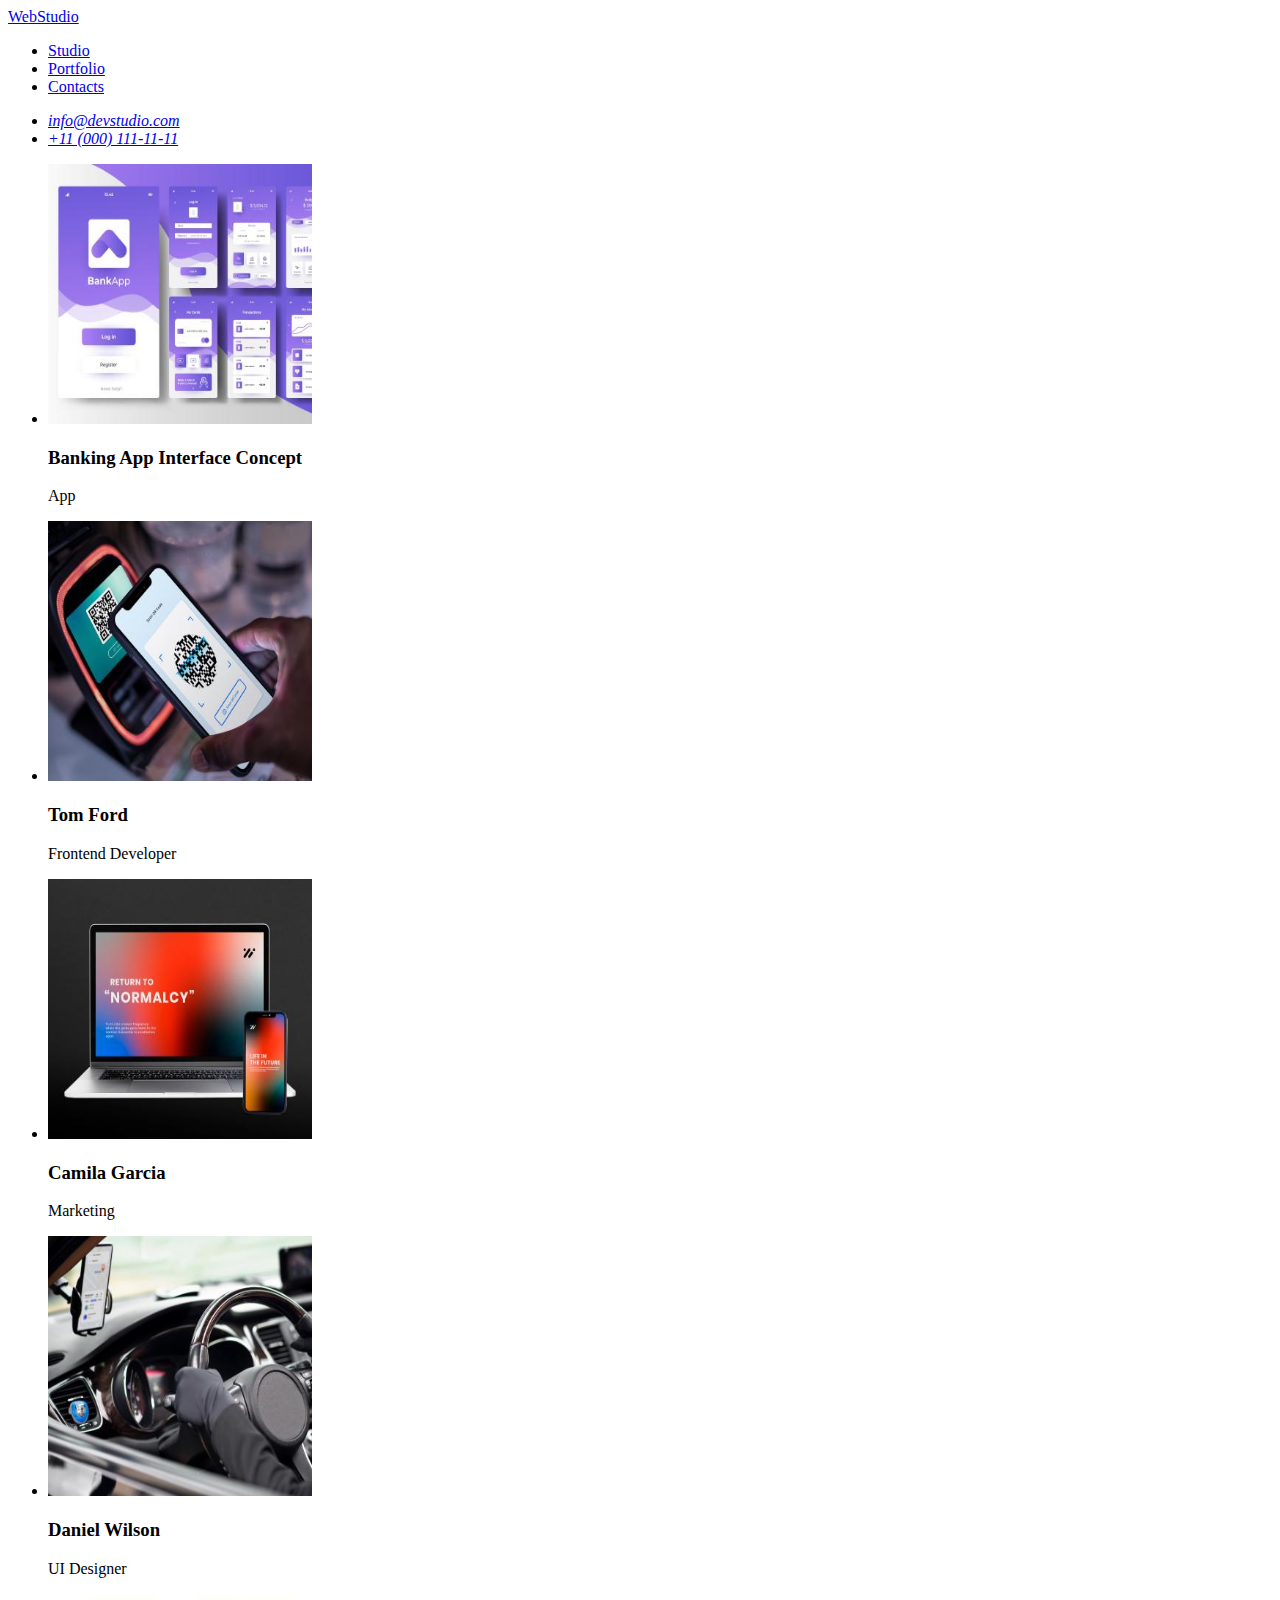
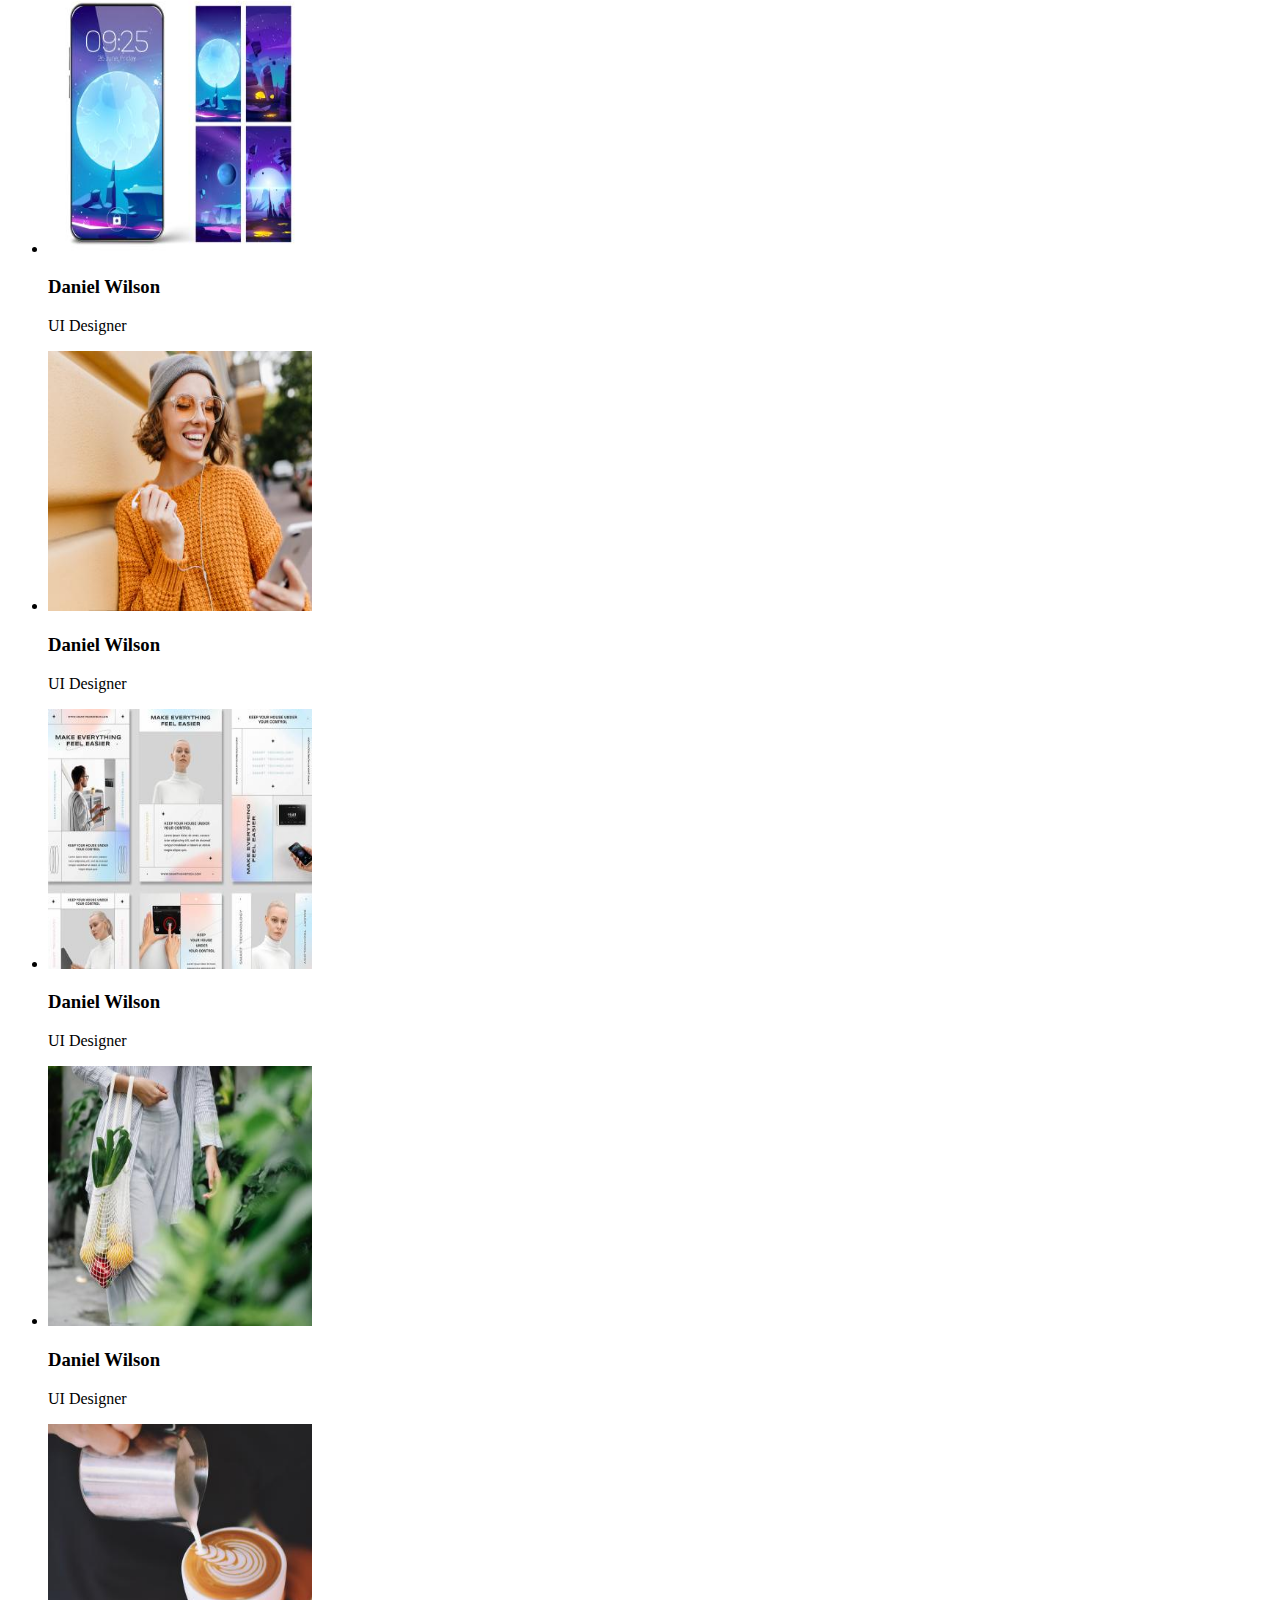
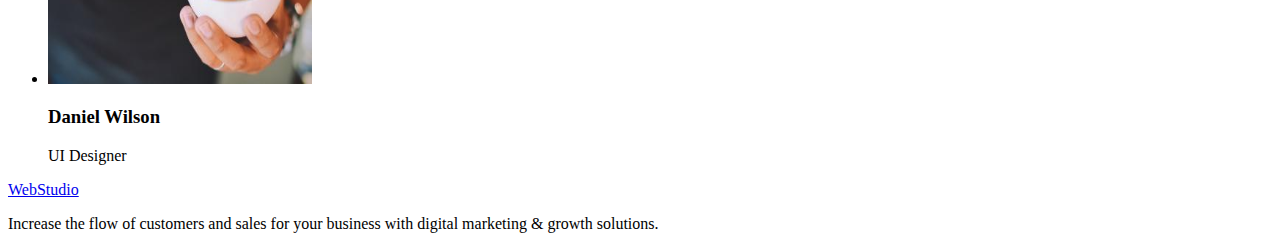
==== portfolio.html @ c9d6da85 "Portfolio" ====
<!DOCTYPE html>
<html lang="en">
  <head>
    <meta charset="UTF-8" />
    <meta http-equiv="X-UA-Compatible" content="IE=edge" />
    <meta name="viewport" content="width=device-width, initial-scale=1.0" />
    <title>Document</title>
  </head>
  <body>
    <!--Header-->
    <header>
      <nav>
        <a href="./index.html">WebStudio</a>

        <ul>
          <li><a href="./studio.html">Studio</a></li>
          <li><a href="./portfolio.html">Portfolio</a></li>
          <li><a href="./contacts.html">Contacts</a></li>
        </ul>
      </nav>

      <address>
        <ul>
          <li><a href="mailto:info@devstudio.com">info@devstudio.com</a></li>
          <li><a href="tel:+110001111111">+11 (000) 111-11-11</a></li>
        </ul>
      </address>
    </header>
    <!--Main Content-->
    <main>
      <section>
        <ul>
          <li>
            <img
              src="./images/portfolio_img1.jpg"
              alt="Mark Guerrero"
              width="264"
              height="260"
            />
            <h3>Banking App Interface Concept</h3>
            <p>App</p>
          </li>
          <li>
            <img
              src="./images/portfolio_img2.jpg"
              alt="Tom Ford"
              width="264"
              height="260"
            />
            <h3>Tom Ford</h3>
            <p>Frontend Developer</p>
          </li>
          <li>
            <img
              src="./images/portfolio_img3.jpg"
              alt="Camila Garcia"
              width="264"
              height="260"
            />
            <h3>Camila Garcia</h3>
            <p>Marketing</p>
          </li>
          <li>
            <img
              src="./images/portfolio_img4.jpg"
              alt="Daniel Wilson"
              width="264"
              height="260"
            />
            <h3>Daniel Wilson</h3>
            <p>UI Designer</p>
          </li>

          <li>
            <img
              src="./images/portfolio_img5.jpg"
              alt="Daniel Wilson"
              width="264"
              height="260"
            />
            <h3>Daniel Wilson</h3>
            <p>UI Designer</p>
          </li>

          <li>
            <img
              src="./images/portfolio_img6.jpg"
              alt="Daniel Wilson"
              width="264"
              height="260"
            />
            <h3>Daniel Wilson</h3>
            <p>UI Designer</p>
          </li>

          <li>
            <img
              src="./images/portfolio_img7.jpg"
              alt="Daniel Wilson"
              width="264"
              height="260"
            />
            <h3>Daniel Wilson</h3>
            <p>UI Designer</p>
          </li>

          <li>
            <img
              src="./images/portfolio_img8.jpg"
              alt="Daniel Wilson"
              width="264"
              height="260"
            />
            <h3>Daniel Wilson</h3>
            <p>UI Designer</p>
          </li>

          <li>
            <img
              src="./images/portfolio_img9.jpg"
              alt="Daniel Wilson"
              width="264"
              height="260"
            />
            <h3>Daniel Wilson</h3>
            <p>UI Designer</p>
          </li>
        </ul>
      </section>
    </main>
    <!--Footer -->
    <footer>
      <a href="./index.html">WebStudio</a>
      <p>
        Increase the flow of customers and sales for your business with digital
        marketing & growth solutions.
      </p>
    </footer>
  </body>
</html>
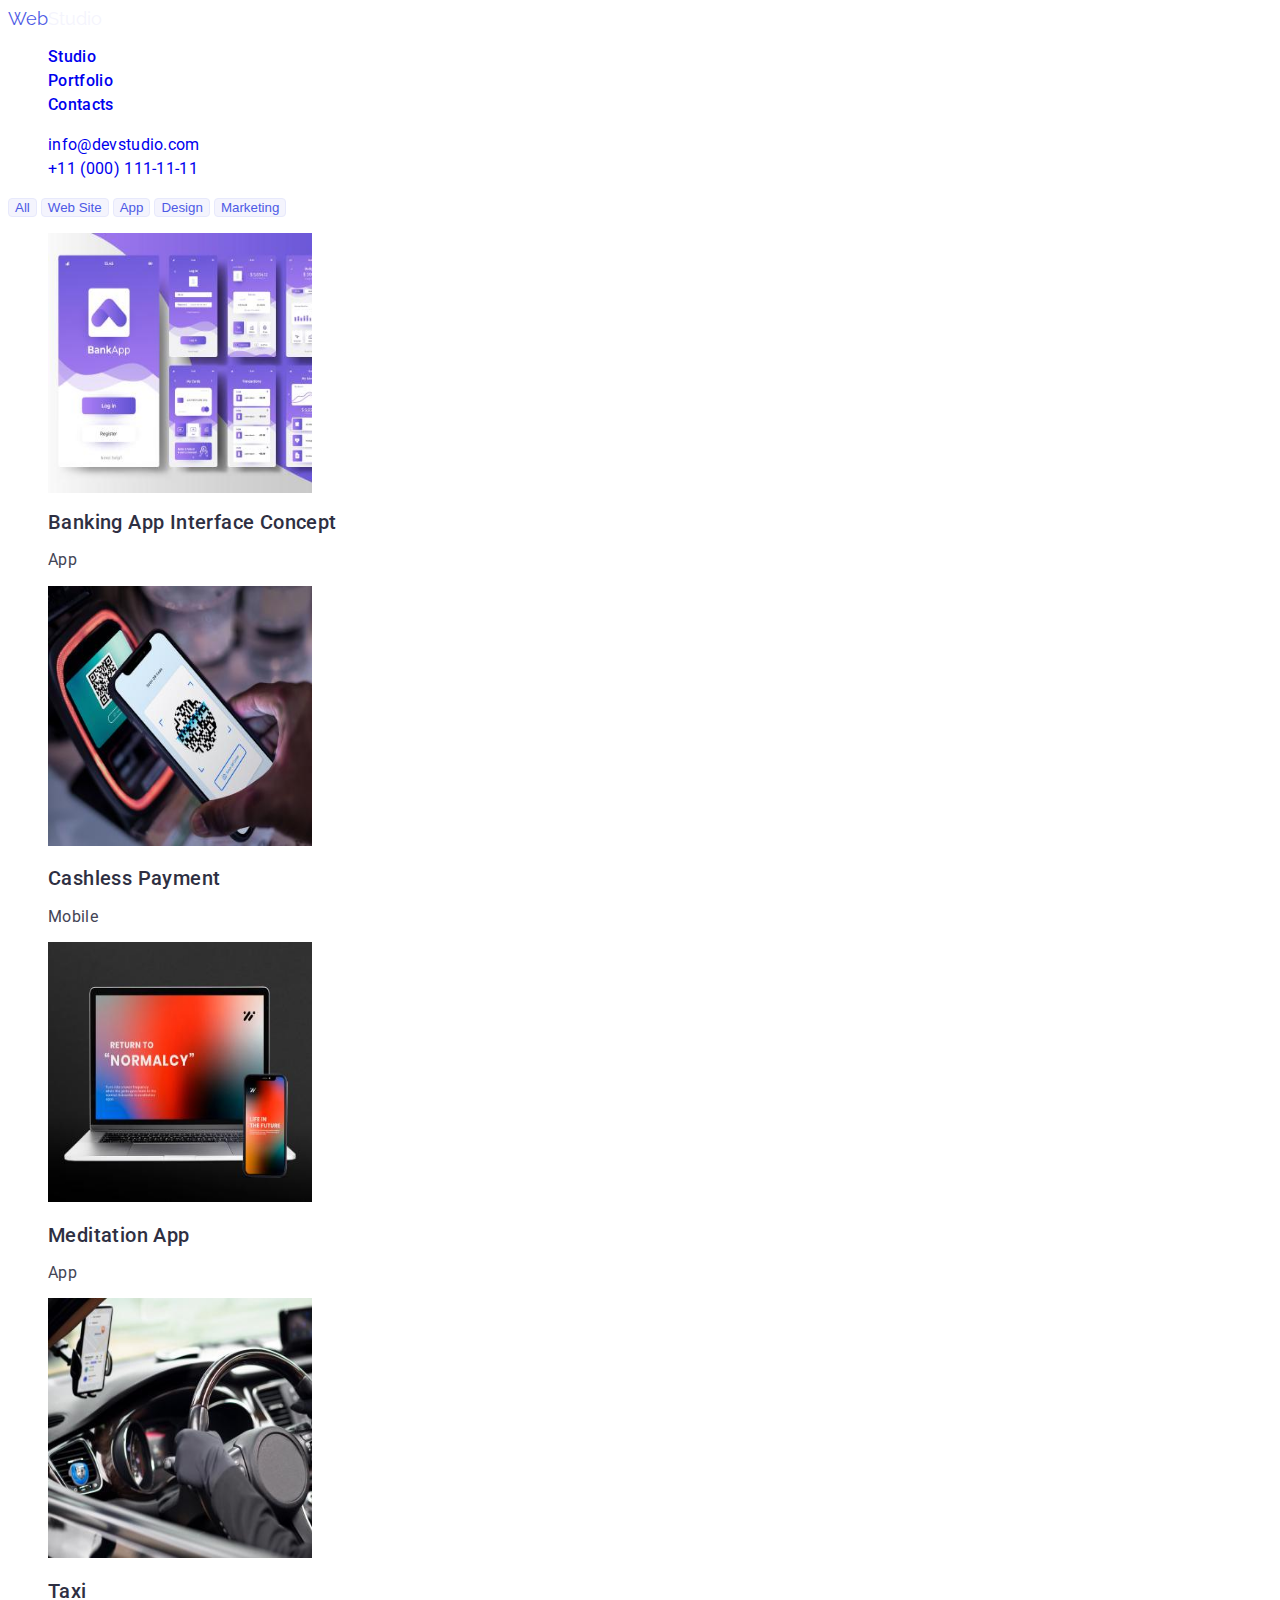
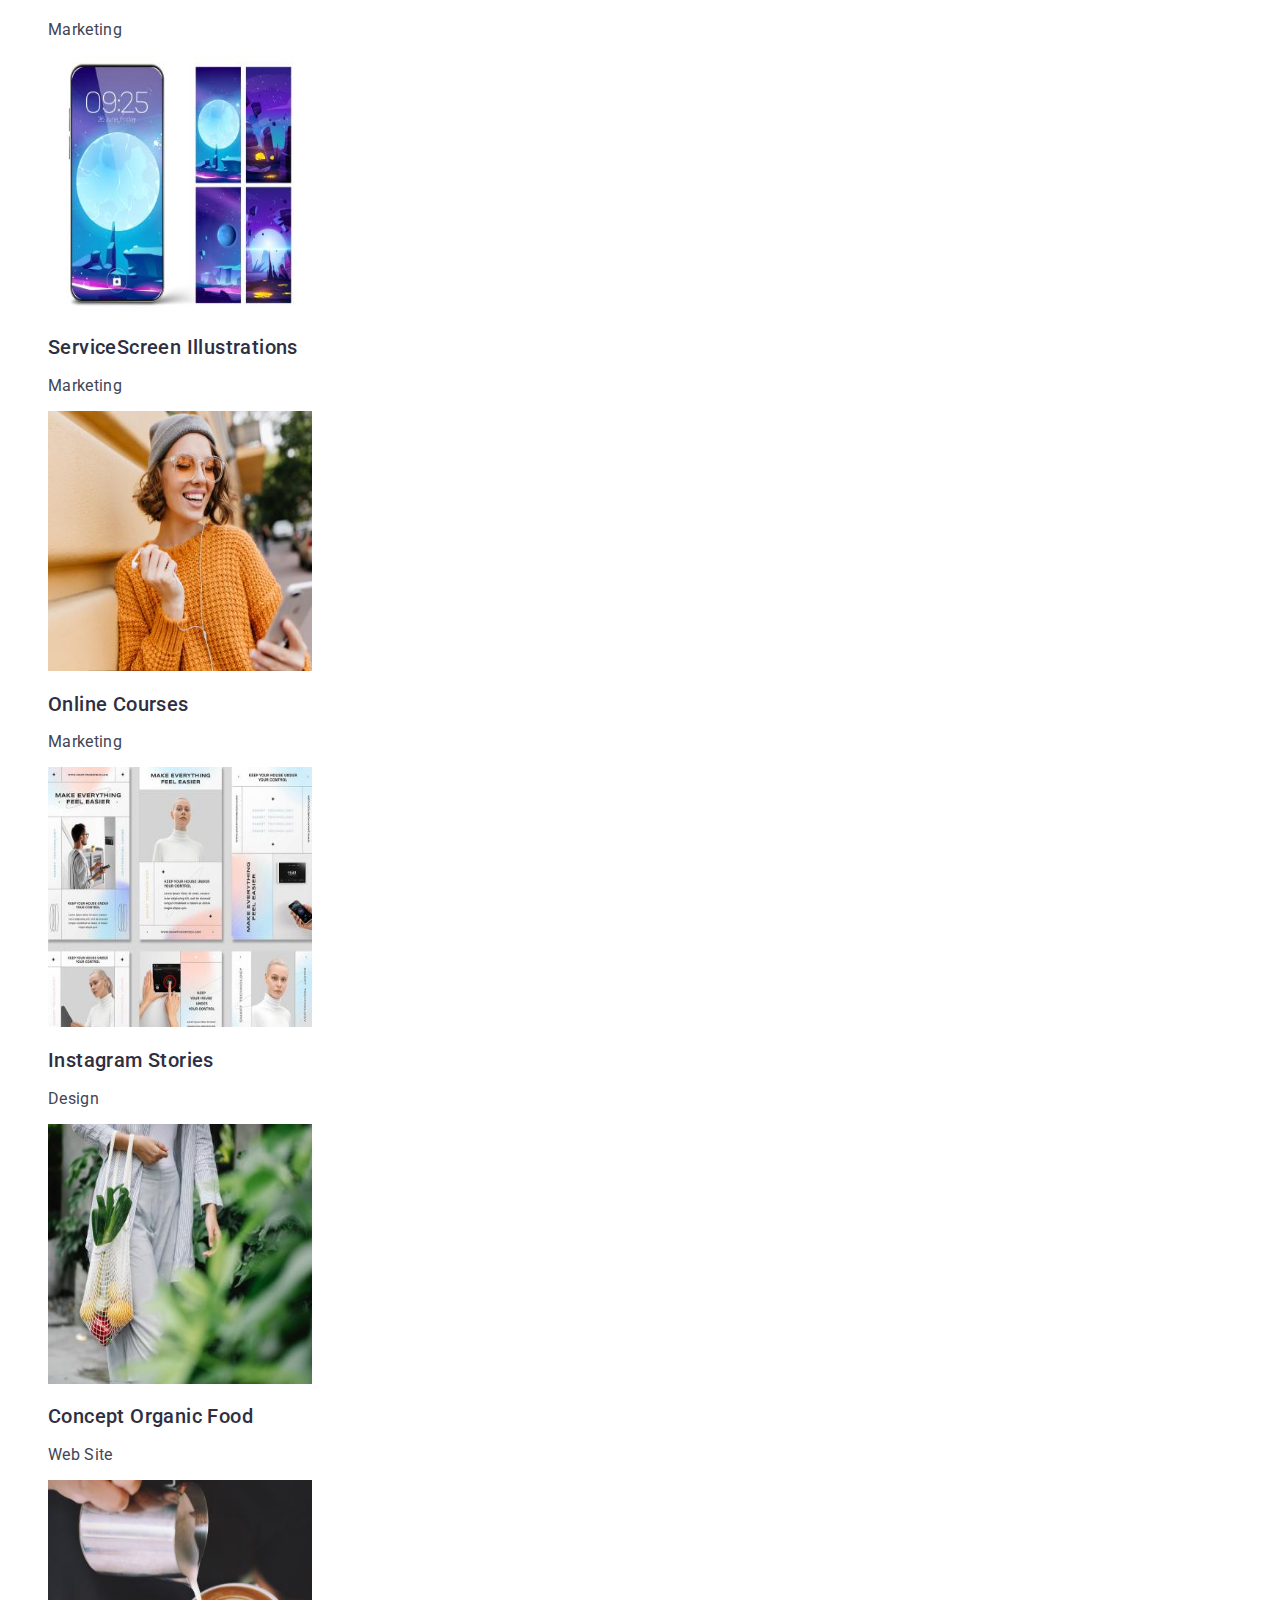
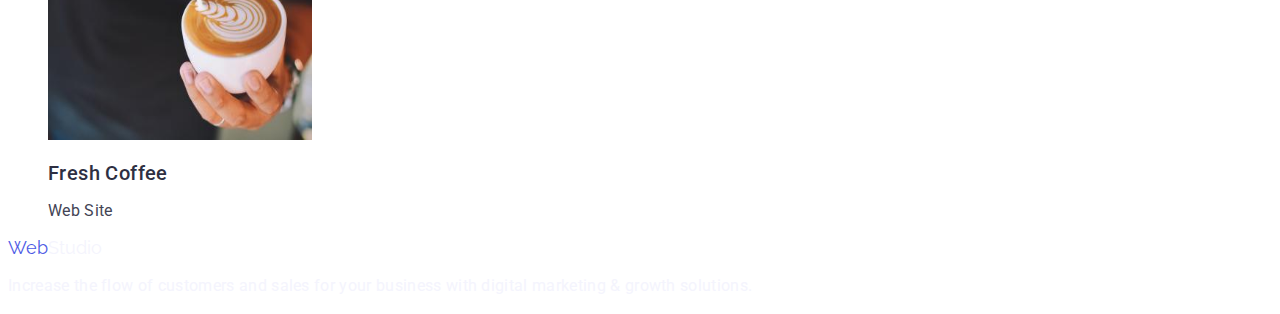
==== commit 2aa01142: "Work2" ====
--- a/portfolio.html
+++ b/portfolio.html
@@ -5,21 +5,30 @@
     <meta http-equiv="X-UA-Compatible" content="IE=edge" />
     <meta name="viewport" content="width=device-width, initial-scale=1.0" />
     <title>Document</title>
+    <link rel="preconnect" href="https://fonts.googleapis.com" />
+    <link rel="preconnect" href="https://fonts.gstatic.com" crossorigin />
+    <link
+      href="https://fonts.googleapis.com/css2?family=Raleway:wght@800&family=Roboto&display=swap"
+      rel="stylesheet"
+    />
+    <link rel="stylesheet" href="./css/styles.css" />
   </head>
   <body>
     <!--Header-->
-    <header>
-      <nav>
-        <a href="./index.html">WebStudio</a>
+    <header class="header_nav">
+      <nav class="navigation">
+        <a href="./index.html" class="logo"
+          ><span class="logo_web">Web</span>Studio</a
+        >
 
-        <ul>
+        <ul class="link_menu">
           <li><a href="./studio.html">Studio</a></li>
           <li><a href="./portfolio.html">Portfolio</a></li>
           <li><a href="./contacts.html">Contacts</a></li>
         </ul>
       </nav>
 
-      <address>
+      <address class="adress">
         <ul>
           <li><a href="mailto:info@devstudio.com">info@devstudio.com</a></li>
           <li><a href="tel:+110001111111">+11 (000) 111-11-11</a></li>
@@ -28,110 +37,129 @@
     </header>
     <!--Main Content-->
     <main>
-      <section>
+      <section class="main_portfolio">
+        <section class="filter">
+          <button type="button" class="btn_filter">
+            <span class="filter_text"> All</span>
+          </button>
+          <button type="button" class="btn_filter">
+            <span class="filter_text"> Web Site</span>
+          </button>
+          <button type="button" class="btn_filter">
+            <span class="filter_text"> App</span>
+          </button>
+          <button type="button" class="btn_filter">
+            <span class="filter_text"> Design</span>
+          </button>
+          <button type="button" class="btn_filter">
+            <span class="filter_text"> Marketing</span>
+          </button>
+        </section>
         <ul>
           <li>
             <img
               src="./images/portfolio_img1.jpg"
-              alt="Mark Guerrero"
+              alt="App"
               width="264"
               height="260"
             />
-            <h3>Banking App Interface Concept</h3>
-            <p>App</p>
+            <h1 class="about_title">Banking App Interface Concept</h1>
+            <p class="about_text">App</p>
           </li>
           <li>
             <img
               src="./images/portfolio_img2.jpg"
-              alt="Tom Ford"
+              alt="Marketing"
               width="264"
               height="260"
             />
-            <h3>Tom Ford</h3>
-            <p>Frontend Developer</p>
+            <h2 class="about_title">Cashless Payment</h2>
+            <p class="about_text">Mobile</p>
           </li>
           <li>
             <img
               src="./images/portfolio_img3.jpg"
-              alt="Camila Garcia"
+              alt="PC"
               width="264"
               height="260"
             />
-            <h3>Camila Garcia</h3>
-            <p>Marketing</p>
+            <h2 class="about_title">Meditation App</h2>
+            <p class="about_text">App</p>
           </li>
           <li>
             <img
               src="./images/portfolio_img4.jpg"
-              alt="Daniel Wilson"
+              alt="Drive"
               width="264"
               height="260"
             />
-            <h3>Daniel Wilson</h3>
-            <p>UI Designer</p>
+            <h2 class="about_title">Taxi</h2>
+            <p class="about_text">Marketing</p>
           </li>
 
           <li>
             <img
               src="./images/portfolio_img5.jpg"
-              alt="Daniel Wilson"
+              alt="Mobile Screen"
               width="264"
               height="260"
             />
-            <h3>Daniel Wilson</h3>
-            <p>UI Designer</p>
+            <h2 class="about_title">ServiceScreen Illustrations</h2>
+            <p class="about_text">Marketing</p>
           </li>
 
           <li>
             <img
               src="./images/portfolio_img6.jpg"
-              alt="Daniel Wilson"
+              alt="Woomen"
               width="264"
               height="260"
             />
-            <h3>Daniel Wilson</h3>
-            <p>UI Designer</p>
+            <h2 class="about_title">Online Courses</h2>
+            <p class="about_text">Marketing</p>
           </li>
 
           <li>
             <img
               src="./images/portfolio_img7.jpg"
-              alt="Daniel Wilson"
+              alt="Instagram"
               width="264"
               height="260"
             />
-            <h3>Daniel Wilson</h3>
-            <p>UI Designer</p>
+            <h2 class="about_title">Instagram Stories</h2>
+            <p class="about_text">Design</p>
           </li>
 
           <li>
             <img
               src="./images/portfolio_img8.jpg"
-              alt="Daniel Wilson"
+              alt="Eco food"
               width="264"
               height="260"
             />
-            <h3>Daniel Wilson</h3>
-            <p>UI Designer</p>
+            <h2 class="about_title">Concept Organic Food</h2>
+            <p class="about_text">Web Site</p>
           </li>
 
           <li>
             <img
               src="./images/portfolio_img9.jpg"
-              alt="Daniel Wilson"
+              alt="Coffee"
               width="264"
               height="260"
             />
-            <h3>Daniel Wilson</h3>
-            <p>UI Designer</p>
+            <h2 class="about_title">Fresh Coffee</h2>
+            <p class="about_text">Web Site</p>
           </li>
         </ul>
       </section>
     </main>
     <!--Footer -->
     <footer>
-      <a href="./index.html">WebStudio</a>
-      <p>
+      <a href="./index.html" class="logo"
+        ><span class="logo_web">Web</span>Studio</a
+      >
+      <p class="footer_text">
         Increase the flow of customers and sales for your business with digital
         marketing & growth solutions.
       </p>
--- a/css/styles.css
+++ b/css/styles.css
@@ -0,0 +1,124 @@
+body {
+  font-family: "Roboto", sans-serif;
+  color: #2e2f42;
+}
+a {
+  text-decoration: none;
+}
+
+* {
+  list-style: none;
+ } 
+
+.logo {
+       font-family: 'Raleway';
+font-size: 18px;
+line-height:  calc(21 / 18);
+color:#F4F4FD;
+}
+.logo:hover {
+  color: #404bbf;
+}
+.logo_web{
+    color:#4D5AE5
+}
+
+
+.link_menu {
+  font-weight: 500;
+  font-size: 16px;
+  line-height: 24px;
+  letter-spacing: 0.02em;
+}
+.adress {
+  color: #434455;
+  font-style: normal;
+  font-size: 16px;
+  line-height: 1.5;
+  letter-spacing: 0.02em;
+ 
+}
+
+.hero_title {
+  font-weight: 700;
+  font-size: 56px;
+  line-height: calc (60 / 56);
+  text-align: center;
+  letter-spacing: 0.02em;
+  color: red;
+  width: 496 px;
+}
+
+.btn_order {
+  width: 169px;
+  height: 56px;
+  background: #4d5ae5;
+  box-shadow: 0px 4px 4px rgba(0, 0, 0, 0.15);
+  border-radius: 4px;
+  cursor: pointer;
+}
+
+.btn_text{
+    font-weight: 500;
+font-size: 16px;
+line-height: 24px;
+color: #FFFFFF;
+}
+.about_title {
+  font-weight: 500;
+  font-size: 20px;
+  line-height: calc(24 / 20);
+  letter-spacing: 0.02em;
+}
+.about_text {
+  font-size: 16px;
+  line-height: calc(24 / 20);
+  letter-spacing: 0.02em;
+  color: #434455;
+}
+.title_descr {
+  font-weight: 700;
+  font-size: 36px;
+  line-height:  calc(40 / 36);
+    text-align: center;
+  letter-spacing: 0.02em;
+  
+}
+
+.workers {
+  font-weight: 500;
+  font-size: 20px;
+  line-height: calc(24 / 20);
+}
+
+.worker_descrs {
+color:#434455
+  font-size: 16px;
+  line-height: 1.5;
+}
+
+.footer_text{
+font-size: 16px;
+line-height: 1.5;
+letter-spacing: 0.02em;
+color: #F4F4FD;
+}
+
+
+.btn_filter{
+background: #F4F4FD;
+border: 1px solid #E7E9FC;
+border-radius: 4px;
+
+}
+.btn_filter:hover{
+background:#404BBF;
+text-color:#FFFFFF}
+
+.filter_text{
+color:#4D5AE5;
+}
+
+.filter_text:hover{
+color:#FFFFFF;
+}